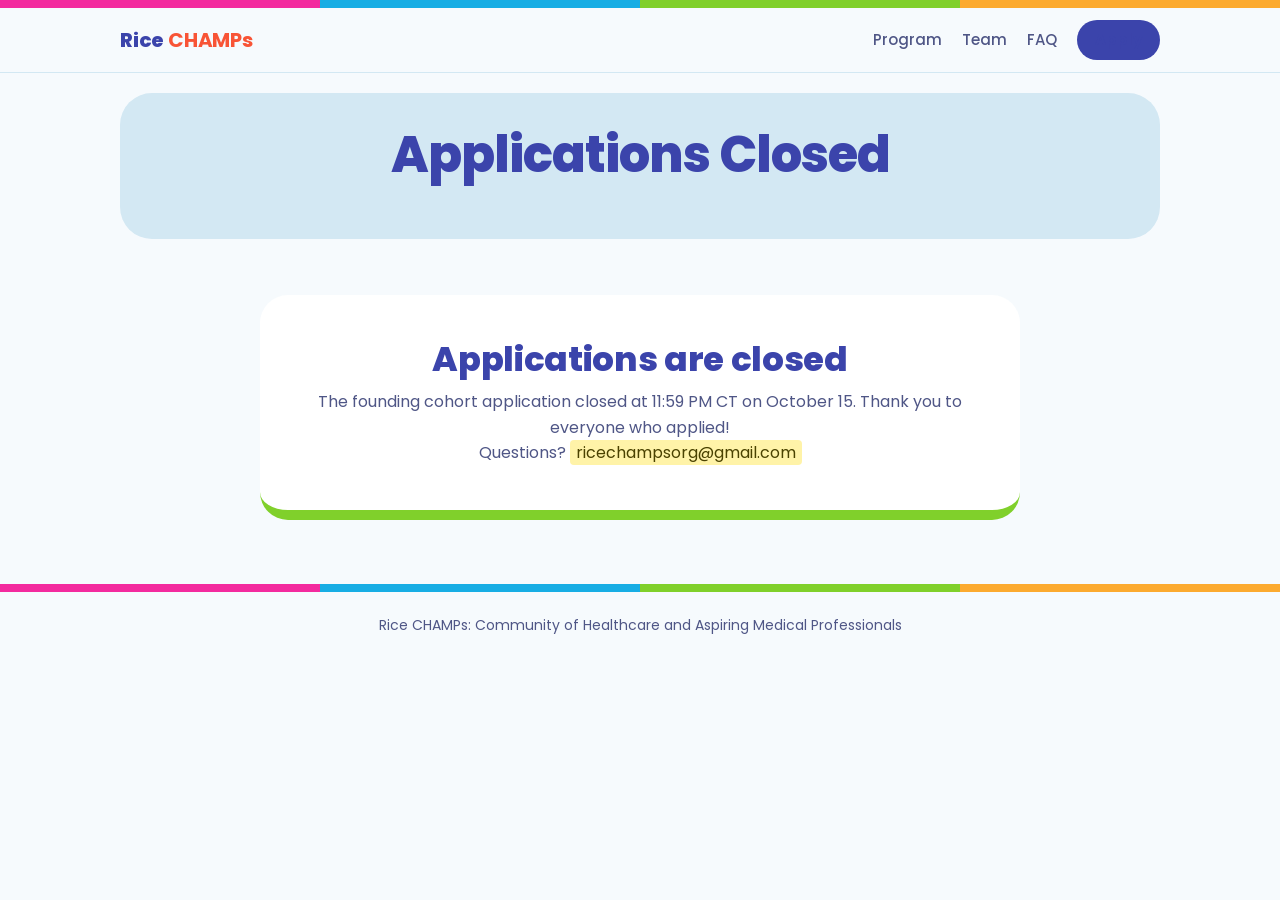
==== apply.html @ 270c8182 "Add files via upload" ====
<!DOCTYPE html>
<html lang="en">
<head>
<meta charset="utf-8">
<meta name="viewport" content="width=device-width, initial-scale=1, viewport-fit=cover">
<title>Apply | Rice CHAMPs</title>
<meta name="description" content="Apply to the Rice CHAMPs founding cohort by October 15.">
<meta property="og:title" content="Apply | Rice CHAMPs">
<meta property="og:description" content="Apply to the Rice CHAMPs founding cohort by October 15.">
<link rel="icon" type="image/png" href="logo.png">
<link rel="preconnect" href="https://fonts.googleapis.com">
<link rel="preconnect" href="https://fonts.gstatic.com" crossorigin>
<link href="https://fonts.googleapis.com/css2?family=Poppins:wght@400;500;600;700;800&display=swap" rel="stylesheet">
<link rel="stylesheet" href="style.css">
</head>
<body>
<div class="stripe"></div>
<header class="nav"><div class="wrap">
<a class="brand" href="index.html">Rice <b>CHAMPs</b></a>
<nav><a href="program.html">Program</a><a href="team.html">Team</a><a href="faq.html">FAQ</a><a class="pill" href="apply.html" aria-current="page">Apply</a></nav>
</div></header>
<main>
<div class="wrap">
<div class="hero small">
<h1 id="heroTitle">Rice CHAMPs Founding Cohort Application</h1>
<div class="chips" id="heroChips" style="margin:0 0 14px"><span class="chip">Due October 15</span><span class="chip">Interviews October 20</span><span class="chip">Decisions October 25</span></div>
<p class="sub" id="heroSub">Takes about 10 minutes. Volunteer at Children’s Memorial Hermann, TIRR Memorial Hermann, or rank both.</p>
</div>

<section class="formwrap">
<form id="app" novalidate>
<fieldset>
<legend>Which roles would you like to join?</legend>
<p class="hint">Select all that apply.</p>
<div class="tiles" id="roles">
<label class="tile"><input type="checkbox" name="role" value="Pediatric Volunteer" data-k="vol"><span class="box"><span><b>Volunteer</b><small>CMH: 4 hrs/week. TIRR Memorial Hermann: 3 hrs/week</small></span><i>&#10003;</i></span></label>
<label class="tile"><input type="checkbox" name="role" value="Education Committee" data-k="edu"><span class="box"><span><b>Education Committee</b><small>1 to 2 hrs/week</small></span><i>&#10003;</i></span></label>
<label class="tile"><input type="checkbox" name="role" value="Outreach Committee" data-k="out"><span class="box"><span><b>Outreach Committee</b><small>1 to 2 hrs/week</small></span><i>&#10003;</i></span></label>
<label class="tile"><input type="checkbox" name="role" value="Socials Committee" data-k="soc"><span class="box"><span><b>Socials Committee</b><small>1 to 2 hrs/week</small></span><i>&#10003;</i></span></label>
</div>
<p class="err" id="roleerr" role="alert"></p>
</fieldset>

<fieldset class="sec" data-show="vol">
<legend>Which volunteer program?</legend>
<p class="hint">Choose one program, or rank both. You'll receive one placement, based on your interview, your ranking, and each hospital's capacity.</p>
<div class="tiles" id="programs">
<label class="tile"><input type="radio" name="program" value="CMH Only" data-p="cmh" data-req><span class="box"><span><b>CMH only</b><small>Children's Memorial Hermann. Two 2-hour shifts, Mon to Sat, 9 AM to 7 PM</small></span><i>&#10003;</i></span></label>
<label class="tile"><input type="radio" name="program" value="TIRR MH Only" data-p="tirr" data-req><span class="box"><span><b>TIRR Memorial Hermann only</b><small>One 3-hour shift, Mon to Sun. In-patient 9 AM to 8 PM, Therapy Gym 9 AM to 4 PM</small></span><i>&#10003;</i></span></label>
<label class="tile"><input type="radio" name="program" value="Both, CMH First Choice" data-p="both" data-req><span class="box"><span><b>Both, CMH first choice</b><small>I'd be happy with either program</small></span><i>&#10003;</i></span></label>
<label class="tile"><input type="radio" name="program" value="Both, TIRR MH First Choice" data-p="both" data-req><span class="box"><span><b>Both, TIRR Memorial Hermann first choice</b><small>I'd be happy with either program</small></span><i>&#10003;</i></span></label>
</div>
<p class="err" id="progerr" role="alert"></p>
</fieldset>

<fieldset>
<legend>About you</legend>
<p class="hint">&nbsp;</p>
<div class="grid2">
<label class="f"><span class="n">Name (First and Last)</span><input id="f-name" required autocomplete="name"></label>
<label class="f"><span class="n">Rice Email</span><input id="f-email" type="email" required autocomplete="email"></label>
<label class="f"><span class="n">College and Expected Graduation Date</span><input id="f-year" required placeholder="e.g. Baker, May 2029"></label>
<label class="f"><span class="n">Phone number</span><input id="f-phone" type="tel" required autocomplete="tel"></label>
</div>
<label class="f" style="margin-top:14px"><span class="n">Major(s) and Minor(s)</span><input id="f-major" required></label>
</fieldset>

<fieldset>
<legend>Your answers</legend>
<p class="hint">Short answers are great. Word limits are shown under each box.</p>
<div class="qs">
<label class="f"><span class="n">Why are you interested in joining Rice CHAMPs? (150 words max)</span><textarea id="f-why" required data-max="150"></textarea></label>
<div class="cq" data-show="cmh" style="--c:var(--pink)">
<p class="lbl" style="font-size:17px">CMH volunteer questions</p>
<fieldset class="yn"><legend class="n">CMH shifts: Mon to Sat, 9 AM to 7 PM. Can you commit to two 2-hour shifts per week in spring semester?</legend>
<label class="chk"><input type="radio" name="cmhok" value="Yes" data-req><span>Yes</span></label>
<label class="chk"><input type="radio" name="cmhok" value="No" data-req><span>No</span></label></fieldset>
<label class="f"><span class="n">The CMH program focuses on providing companionship, comfort, and emotional support to children and their families. Describe a time when you helped someone feel supported during a difficult or stressful situation. (150 words max)</span><textarea id="f-supported" data-req data-max="150"></textarea></label>
</div>

<div class="cq" data-show="tirr" style="--c:var(--blue)">
<p class="lbl" style="font-size:17px">TIRR Memorial Hermann volunteer questions</p>
<fieldset class="yn"><legend class="n">TIRR MH shifts: Mon to Sun, 9 AM to 8 PM for in-patient shifts and 9 AM to 4 PM for Therapy Gym shifts. Can you commit to one 3-hour shift per week in spring semester?</legend>
<label class="chk"><input type="radio" name="tirrok" value="Yes" data-req><span>Yes</span></label>
<label class="chk"><input type="radio" name="tirrok" value="No" data-req><span>No</span></label></fieldset>
<label class="f"><span class="n">The TIRR MH program focuses on supporting patients and families through the long, often unpredictable process of rehabilitation after a serious injury or illness. Describe a time when you stayed patient and supportive while someone worked through a slow or discouraging process, and what you learned from it. (150 words max)</span><textarea id="f-tirrwhy" data-req data-max="150"></textarea></label>
</div>
<div class="cq" data-show="edu" style="--c:var(--blue)"><label class="f"><span class="n">Education Committee: Why are you interested, and what would you bring? (100 words max)</span><textarea data-req data-max="100"></textarea></label></div>
<div class="cq" data-show="out" style="--c:var(--green)"><label class="f"><span class="n">Outreach Committee: Why are you interested, and what would you bring? (100 words max)</span><textarea data-req data-max="100"></textarea></label></div>
<div class="cq" data-show="soc" style="--c:var(--orange)"><label class="f"><span class="n">Socials Committee: Why are you interested, and what would you bring? (100 words max)</span><textarea data-req data-max="100"></textarea></label></div>
<label class="f"><span class="n">List any extracurriculars or commitments you have this year.</span><textarea id="f-extra" required></textarea></label>
</div>
</fieldset>

<div style="text-align:center"><p class="err" id="submiterr" role="alert"></p><button class="btn" id="sendbtn" type="submit">Submit application</button></div>
</form>

<div class="thanks" id="thanks" role="status">
<h2>Thanks for applying!</h2>
<p>We’ll be in touch about interviews, which take place on October 20.<br>Questions? <span class="ph">ricechampsorg@gmail.com</span></p>
</div>

<div class="thanks" id="closed" role="status">
<h2>Applications are closed</h2>
<p>The founding cohort application closed at 11:59 PM CT on October 15. Thank you to everyone who applied!<br>Questions? <span class="ph">ricechampsorg@gmail.com</span></p>
</div>
</section>
</div>
</main>
<footer>
<div class="stripe"></div>
<div class="wrap">Rice CHAMPs: Community of Healthcare and Aspiring Medical Professionals</div>
</footer>
<script>
(function(){
/* Google Form connection. To point this page at a different form, change FORM_ID and the entry numbers in E.
   Entries that still say REPLACE are skipped on submit (see the README). */
var FORM_ID="1FAIpQLSfZivrpBeLIXBJGRTUkiM7w1sM0OLi4kdmDIhiNzU_HVJN_ig";
var POST_URL="https://docs.google.com/forms/d/e/"+FORM_ID+"/formResponse";
var VIEW_URL="https://docs.google.com/forms/d/e/"+FORM_ID+"/viewform";
var E={name:"entry.2005620554",email:"entry.1045781291",year:"entry.1065046570",phone:"entry.1166974658",major:"entry.839337160",roles:"entry.304485123",why:"entry.699560844",supported:"entry.2024790593",committees:"entry.376921666",extra:"entry.1954516655",
  program:"entry.343172520",cmhOk:"entry.890482014",tirrOk:"entry.2093796959",tirrWhy:"entry.489434499"};

var form=document.getElementById('app'),boxes=[].slice.call(form.querySelectorAll('input[name=role]')),
    radios=[].slice.call(form.querySelectorAll('input[name=program]')),
    err=document.getElementById('roleerr'),perr=document.getElementById('progerr'),serr=document.getElementById('submiterr'),btn=document.getElementById('sendbtn');

/* Application deadline: 12:00 AM Central Time on October 16, 2026 (CDT, UTC-5). */
var DEADLINE=new Date('2026-10-16T00:00:00-05:00').getTime();
var closedBox=document.getElementById('closed');
function isClosed(){return Date.now()>=DEADLINE}
function closeApp(){
  form.style.display='none';
  document.getElementById('thanks').classList.remove('on');
  document.getElementById('heroChips').style.display='none';
  document.getElementById('heroSub').style.display='none';
  document.getElementById('heroTitle').textContent='Applications Closed';
  closedBox.classList.add('on');
}
if(isClosed())closeApp();
else setInterval(function(){if(isClosed())closeApp()},30000);

function words(s){s=s.trim();return s?s.split(/\s+/).length:0}
function val(id){return document.getElementById(id).value.trim()}
function picked(k){return boxes.some(function(b){return b.dataset.k===k&&b.checked})}
function program(){var r=radios.filter(function(x){return x.checked})[0];return r?r.value:''}
function checked(n){var r=form.querySelector('input[name='+n+']:checked');return r?r.value:''}
function pk(){var r=radios.filter(function(x){return x.checked})[0];return r?r.dataset.p:''}

[].slice.call(form.querySelectorAll('textarea[data-max]')).forEach(function(t){
  var max=+t.dataset.max,c=document.createElement('span');c.className='wc';t.parentNode.appendChild(c);
  function upd(){var n=words(t.value);c.textContent=n+' / '+max+' words';c.classList.toggle('over',n>max)}
  t.addEventListener('input',upd);upd();
});

function sync(){
  var vol=picked('vol'),p=pk();
  var on={vol:vol,cmh:vol&&(p==='cmh'||p==='both'),tirr:vol&&(p==='tirr'||p==='both'),
          edu:picked('edu'),out:picked('out'),soc:picked('soc')};
  [].slice.call(form.querySelectorAll('[data-show]')).forEach(function(el){
    var show=on[el.dataset.show];
    el.classList.toggle('on',show);
    [].slice.call(el.querySelectorAll('[data-req]')).forEach(function(f){f.required=show});
  });
  if(boxes.some(function(b){return b.checked}))err.textContent='';
  if(p)perr.textContent='';
}
boxes.forEach(function(b){b.addEventListener('change',sync)});
radios.forEach(function(r){r.addEventListener('change',sync)});
sync();

form.addEventListener('submit',function(e){
  e.preventDefault();serr.textContent='';
  if(isClosed()){closeApp();return;}
  var chosen=boxes.filter(function(b){return b.checked});
  if(!chosen.length){err.textContent='Select at least one role to continue.';document.getElementById('roles').scrollIntoView({behavior:'smooth',block:'center'});return;}
  if(picked('vol')&&!program()){perr.textContent='Choose a volunteer program, or rank both.';document.getElementById('programs').scrollIntoView({behavior:'smooth',block:'center'});return;}
  if(!form.checkValidity()){form.reportValidity();return;}
  var tooLong=[].slice.call(form.querySelectorAll('textarea[data-max]')).filter(function(t){return t.offsetParent!==null&&words(t.value)>+t.dataset.max});
  if(tooLong.length){serr.textContent='One or more answers are over the word limit. Please shorten them and try again.';tooLong[0].focus();return;}

  var p=new URLSearchParams();
  function add(k,v){if(E[k]&&E[k].indexOf('REPLACE')===-1)p.append(E[k],v);else console.warn('Form entry not set up yet, skipped:',k)}
  add('name',val('f-name'));add('email',val('f-email'));add('year',val('f-year'));
  add('phone',val('f-phone'));add('major',val('f-major'));
  chosen.forEach(function(b){add('roles',b.value)});
  add('why',val('f-why'));
  if(picked('vol')){
    var prog=pk();
    add('program',program());
    if(prog==='cmh'||prog==='both'){
      add('cmhOk',checked('cmhok'));
      add('supported',val('f-supported'));
    }
    if(prog==='tirr'||prog==='both'){
      add('tirrOk',checked('tirrok'));
      add('tirrWhy',val('f-tirrwhy'));
    }
  }
  var parts=[];
  chosen.forEach(function(b){
    if(b.dataset.k==='vol')return;
    var t=form.querySelector('.cq[data-show="'+b.dataset.k+'"] textarea').value.trim();
    parts.push(b.value+': '+t);
  });
  if(parts.length)add('committees',parts.join('\n\n'));
  add('extra',val('f-extra'));

  btn.disabled=true;btn.textContent='Sending...';
  fetch(POST_URL,{method:'POST',mode:'no-cors',body:p}).then(function(){
    form.style.display='none';
    var t=document.getElementById('thanks');t.classList.add('on');t.scrollIntoView({behavior:'smooth',block:'center'});
  }).catch(function(){
    btn.disabled=false;btn.textContent='Submit application';
    serr.innerHTML='Something went wrong sending your application. Please try again, or <a href="'+VIEW_URL+'">apply through our backup form</a>.';
  });
});
})();
</script>
</body>
</html>
---- style.css ----
/* Rice CHAMPs site styles. Brand colors and fonts live in :root at the top. */
:root{--bg:#f6fafd;--surface:#fff;--text:#232a63;--muted:#4f5686;--head:#3b44ab;--line:#d3e8f3;
--pink:#f32a9e;--blue:#17ade4;--green:#80d02b;--orange:#fcaa2f;--red:#f85436;--indigo:#3b44ab;
box-sizing:border-box;padding-top:env(safe-area-inset-top,0px);padding-bottom:env(safe-area-inset-bottom,0px);}
@media (prefers-color-scheme:dark){:root:not([data-theme="light"]){--bg:#12163a;--surface:#1c2150;--text:#e9ecff;--muted:#b6bbe6;--head:#b9bfff;--line:#2c3270}}
:root[data-theme="dark"]{--bg:#12163a;--surface:#1c2150;--text:#e9ecff;--muted:#b6bbe6;--head:#b9bfff;--line:#2c3270}
html{scroll-padding-top:calc(env(safe-area-inset-top,0px) + 72px);scroll-behavior:smooth}
*,*::before,*::after{box-sizing:border-box}
body{margin:0;background:var(--bg);color:var(--text);font-family:'Poppins',system-ui,-apple-system,'Segoe UI',Roboto,sans-serif;line-height:1.6;font-size:16px}
a{color:inherit}
:focus-visible{outline:3px solid var(--blue);outline-offset:3px;border-radius:6px}
.stripe{height:8px;background:linear-gradient(90deg,var(--pink) 0 25%,var(--blue) 25% 50%,var(--green) 50% 75%,var(--orange) 75%)}
.wrap{max-width:1080px;margin:0 auto;padding:0 20px}
header.nav{position:sticky;top:env(safe-area-inset-top,0px);z-index:5;background:var(--bg);border-bottom:1px solid var(--line)}
header.nav .wrap{display:flex;align-items:center;justify-content:space-between;gap:16px;height:64px}
.brand{font-weight:800;font-size:20px;color:var(--head);text-decoration:none;letter-spacing:-.01em}
.brand b{color:var(--red)}
nav{display:flex;align-items:center;gap:20px;font-weight:500;font-size:15px}
nav a{text-decoration:none;color:var(--muted)}
nav a:hover{color:var(--head)}
nav a.pill{background:var(--indigo);color:#fff;padding:8px 18px;border-radius:999px;font-weight:600}
nav a.pill:hover{background:var(--pink);color:#fff}
@media(max-width:600px){
header.nav{position:static}
header.nav .wrap{height:auto;flex-wrap:wrap;justify-content:center;gap:6px 16px;padding-top:10px;padding-bottom:10px}
nav{width:100%;justify-content:center;gap:18px;font-size:14px}
nav a.pill{padding:6px 16px}
}
.hero{background:#d3e8f3;color:#232a63;border-radius:32px;margin:20px auto 0;max-width:1080px;padding:40px 24px 44px;text-align:center}
.hero img{width:min(240px,60vw);height:auto;display:block;margin:0 auto 8px}
.hero h1{font-size:clamp(28px,5vw,50px);line-height:1.15;font-weight:800;letter-spacing:-.02em;color:#3b44ab;margin:14px auto 16px;max-width:820px}
.hero p.sub{font-size:clamp(16px,2vw,19px);max-width:620px;margin:0 auto 22px;color:#2b3270}
.chips{display:flex;flex-wrap:wrap;gap:10px;justify-content:center;margin-bottom:26px}
.chip{padding:7px 16px;border-radius:999px;font-weight:600;font-size:14px;color:#1a1f4d}
.chip:nth-child(1){background:#ff9fd3}.chip:nth-child(2){background:#8fdcff}.chip:nth-child(3){background:#fdd08a}
.btn{display:inline-block;background:#3b44ab;color:#fff;text-decoration:none;font-weight:700;font-size:18px;padding:15px 40px;border-radius:999px;border:0;cursor:pointer;font-family:inherit;box-shadow:0 5px 0 #262c7d;transition:transform .12s,box-shadow .12s}
.btn:hover{transform:translateY(2px);box-shadow:0 3px 0 #262c7d}
.hero .meet{margin:24px auto 0;font-size:15px;color:#2b3270;max-width:560px}
section{padding:56px 0 0}
h2{font-size:clamp(24px,3.5vw,34px);line-height:1.2;font-weight:800;color:var(--head);margin:0 0 20px;letter-spacing:-.01em}
.trio{display:grid;grid-template-columns:repeat(3,1fr);gap:18px;margin-top:32px}
.fact{background:var(--surface);border-radius:20px;padding:22px 22px 26px;border-bottom:8px solid var(--c)}
.fact h3{margin:0 0 6px;font-size:18px;font-weight:700;color:var(--c)}
.fact p{margin:0;color:var(--muted);font-size:15px}
.fact:nth-child(1){--c:var(--pink)}.fact:nth-child(2){--c:var(--blue)}.fact:nth-child(3){--c:#5fa11a}
@media(prefers-color-scheme:dark){:root:not([data-theme="light"]) .fact:nth-child(3){--c:var(--green)}}
.roles{display:grid;gap:14px}
.role{display:grid;grid-template-columns:auto 1fr;gap:0 18px;align-items:start;background:var(--surface);border-radius:20px;padding:20px 22px;border-left:10px solid var(--c)}
.role h3{margin:0;font-size:19px;font-weight:700;color:var(--head)}
.role p{margin:4px 0 0;color:var(--muted);font-size:15px}
.role .hrs{grid-row:1/3;grid-column:2;justify-self:end}
.role{grid-template-columns:1fr auto}
.role .hrs{grid-column:2;grid-row:1;font-weight:600;font-size:13px;background:var(--line);color:var(--head);padding:4px 12px;border-radius:999px;white-space:nowrap}
.role p{grid-column:1/-1}
.role:nth-child(1){--c:var(--pink)}.role:nth-child(2){--c:var(--blue)}.role:nth-child(3){--c:var(--green)}.role:nth-child(4){--c:var(--orange)}.role:nth-child(5){--c:var(--red)}
.steps{list-style:none;margin:0;padding:0;display:grid;grid-template-columns:repeat(5,1fr);gap:14px;position:relative}
.steps::before{content:"";position:absolute;left:10%;right:10%;top:13px;height:4px;background:var(--line);border-radius:4px}
.steps li{position:relative;text-align:center;padding-top:40px}
.steps li::before{content:"";position:absolute;top:4px;left:50%;transform:translateX(-50%);width:22px;height:22px;border-radius:50%;background:var(--c);border:4px solid var(--bg)}
.steps li:nth-child(1){--c:var(--pink)}.steps li:nth-child(2){--c:var(--blue)}.steps li:nth-child(3){--c:var(--green)}.steps li:nth-child(4){--c:var(--orange)}.steps li:nth-child(5){--c:var(--red)}
.steps strong{display:block;font-size:17px;color:var(--head);font-weight:700}
.steps span{font-size:14px;color:var(--muted);display:block;line-height:1.45;margin-top:2px}
.note{margin:26px 0 0;font-weight:500;color:var(--muted);max-width:640px}
@media(max-width:760px){.trio{grid-template-columns:1fr}
.steps{grid-template-columns:1fr;gap:18px}.steps::before{left:11px;right:auto;top:8px;bottom:8px;width:4px;height:auto}
.steps li{text-align:left;padding:0 0 0 44px}.steps li::before{left:0;top:2px;transform:none}}
.founding{max-width:700px}
.founding p{font-size:18px;margin:0;color:var(--text)}
.gbm{background:#3b44ab;color:#fff;border-radius:32px;padding:38px 24px;text-align:center;margin-top:56px}
.gbm small{display:block;color:#fcaa2f;font-weight:600;font-size:15px}
.gbm .date{font-size:clamp(28px,5vw,44px);font-weight:800;line-height:1.15;margin:6px 0 4px}
.gbm .time{font-weight:600;font-size:18px}
.gbm p{margin:12px auto 0;max-width:520px;color:#dfe2ff;font-size:15px}
.close{text-align:center}
.close p{color:var(--muted);margin:0 0 22px}
.email{display:flex;flex-wrap:wrap;gap:10px;justify-content:center;margin-top:34px}
.email input{font:inherit;padding:12px 20px;border-radius:999px;border:2px solid var(--line);background:var(--surface);color:var(--text);min-width:min(300px,100%)}
.email button{font:inherit;font-weight:600;padding:12px 24px;border-radius:999px;border:2px solid var(--indigo);background:transparent;color:var(--head);cursor:pointer}
.email button:hover{background:var(--indigo);color:#fff}
footer{margin-top:64px}
footer .wrap{padding:22px 20px 26px;text-align:center;color:var(--muted);font-size:14px}
@media(prefers-reduced-motion:reduce){*{transition:none!important;scroll-behavior:auto!important}}

nav a[aria-current]{color:var(--head);font-weight:700}
.hero.small{padding:34px 24px 38px}
.hero.small h1{margin-top:0}
.hero.small p.sub{margin-bottom:0}
.rolecard{background:var(--surface);border-radius:22px;padding:24px 26px;border-left:10px solid var(--c);display:grid;gap:6px}
.rolecard .top{display:flex;flex-wrap:wrap;justify-content:space-between;gap:8px 16px;align-items:center}
.rolecard h3{margin:0;font-size:21px;font-weight:700;color:var(--head)}
.rolecard .hrs{font-weight:600;font-size:13px;background:var(--line);color:var(--head);padding:4px 12px;border-radius:999px;white-space:nowrap}
.rolecard p{margin:0;color:var(--muted);max-width:68ch}
.rolecard .tag{font-weight:600;font-size:14px;color:var(--c)}
.rolecard:nth-of-type(1){--c:var(--pink)}.rolecard:nth-of-type(2){--c:var(--blue)}.rolecard:nth-of-type(3){--c:#5fa11a}.rolecard:nth-of-type(4){--c:#d98a0b}.rolecard:nth-of-type(5){--c:var(--red)}
@media(prefers-color-scheme:dark){:root:not([data-theme="light"]) .rolecard:nth-of-type(3){--c:var(--green)}:root:not([data-theme="light"]) .rolecard:nth-of-type(4){--c:var(--orange)}}
.lead{font-size:18px;max-width:68ch;margin:0 0 6px}
.checks{list-style:none;margin:20px 0 0;padding:0;display:grid;grid-template-columns:repeat(2,1fr);gap:14px}
.checks li{background:var(--surface);border-radius:18px;padding:16px 18px 16px 58px;position:relative;font-weight:600;color:var(--head)}
.checks li::before{content:"\2713";position:absolute;left:16px;top:50%;transform:translateY(-50%);width:30px;height:30px;border-radius:50%;background:var(--c);color:#fff;display:grid;place-items:center;font-weight:800;font-size:16px}
.checks li:nth-child(1){--c:var(--pink)}.checks li:nth-child(2){--c:var(--blue)}.checks li:nth-child(3){--c:#5fa11a}.checks li:nth-child(4){--c:#d98a0b}
@media(max-width:600px){.checks{grid-template-columns:1fr}}
.gbm.left{text-align:left}
.gbm.left h2{color:#fff;margin:0 0 12px}
.gbm.left p{margin:0;max-width:62ch;color:#e6e8ff;font-size:17px}
.apply-cta{text-align:center}
.apply-cta p{color:var(--muted);margin:0 0 22px}

.hero.story p.sub{margin:0 auto 14px;max-width:640px;font-size:clamp(17px,2.2vw,20px)}
.hero.story p.sub:last-child{margin-bottom:0;font-weight:600;color:#3b44ab}
.team{display:grid;grid-template-columns:repeat(3,1fr);gap:18px}
.person{background:var(--surface);border-radius:22px;padding:26px 22px 28px;text-align:center;border-bottom:8px solid var(--c)}
.person .photo{width:120px;height:120px;border-radius:50%;margin:0 auto 16px;border:4px dashed var(--c);display:grid;place-items:center;color:var(--muted);font-size:14px;font-weight:500;background:var(--bg);overflow:hidden}
.person .photo.has img{width:100%;height:100%;object-fit:cover;display:block}
.person h3{margin:0;font-size:20px;font-weight:700;color:var(--head)}
.person .role-t{font-weight:600;font-size:14px;color:var(--c);margin:2px 0 10px}
.person p{margin:0;color:var(--muted);font-size:15px}
.person:nth-child(1){--c:var(--pink)}.person:nth-child(2){--c:var(--blue)}.person:nth-child(3){--c:#5fa11a}
@media(prefers-color-scheme:dark){:root:not([data-theme="light"]) .person:nth-child(3){--c:var(--green)}}
@media(max-width:760px){.team{grid-template-columns:1fr}}
.contact{display:flex;flex-wrap:wrap;gap:12px}
.contact span{background:var(--surface);border-radius:999px;padding:10px 22px;font-weight:600;color:var(--head);border:2px solid var(--line)}
.contact-btn{display:inline-flex;align-items:center;gap:8px;min-height:44px;background:var(--indigo);color:#fff;text-decoration:none;font-weight:600;padding:10px 22px;border-radius:999px;box-shadow:0 4px 0 #262c7d;transition:transform .12s,box-shadow .12s}
.contact-btn:hover{transform:translateY(2px);box-shadow:0 2px 0 #262c7d}
.contact > span{display:flex;align-items:center}

.faq{display:grid;gap:12px;max-width:820px;margin:0 auto}
.faq details{background:var(--surface);border-radius:18px;border-left:10px solid var(--c);overflow:hidden}
.faq summary{list-style:none;cursor:pointer;padding:18px 56px 18px 22px;font-weight:700;font-size:17px;color:var(--head);position:relative}
.faq summary::-webkit-details-marker{display:none}
.faq summary::after{content:"+";position:absolute;right:20px;top:50%;transform:translateY(-50%);width:28px;height:28px;border-radius:50%;background:var(--c);color:#fff;display:grid;place-items:center;font-weight:700;font-size:18px;line-height:1}
.faq details[open] summary::after{content:"\2212"}
.faq .ans{padding:0 22px 20px;color:var(--muted);max-width:66ch}
.faq .ans p{margin:0}
.faq details:nth-child(4n+1){--c:var(--pink)}.faq details:nth-child(4n+2){--c:var(--blue)}.faq details:nth-child(4n+3){--c:#5fa11a}.faq details:nth-child(4n+4){--c:#d98a0b}
@media(prefers-color-scheme:dark){:root:not([data-theme="light"]) .faq details:nth-child(4n+3){--c:var(--green)}:root:not([data-theme="light"]) .faq details:nth-child(4n+4){--c:var(--orange)}}
.ph{background:#fff3a8;color:#4a4200;padding:1px 6px;border-radius:4px}

.formwrap{max-width:760px;margin:0 auto}
fieldset{border:0;margin:0 0 34px;padding:0;min-width:0}
legend,.lbl{font-size:20px;font-weight:800;color:var(--head);margin:0 0 4px;padding:0;display:block}
.hint{color:var(--muted);font-size:14px;margin:0 0 14px}
.tiles{display:grid;gap:12px}
.tile{display:block;position:relative;cursor:pointer}
.tile input{position:absolute;opacity:0;inset:0;width:100%;height:100%;margin:0;cursor:pointer}
.tile span.box{display:flex;align-items:center;justify-content:space-between;gap:12px;background:var(--surface);border:3px solid var(--line);border-left:10px solid var(--c);border-radius:18px;padding:16px 18px}
.tile b{font-weight:700;color:var(--head);font-size:17px}
.tile small{display:block;color:var(--muted);font-size:13px;font-weight:500}
.tile i{flex:none;width:30px;height:30px;border-radius:50%;border:3px solid var(--line);display:grid;place-items:center;color:transparent;font-style:normal;font-weight:800}
.tile input:checked + .box{border-color:var(--c);background:var(--surface)}
.tile input:checked + .box i{background:var(--c);border-color:var(--c);color:#fff}
.tile input:focus-visible + .box{outline:3px solid var(--blue);outline-offset:3px}
.tile:nth-child(1){--c:var(--pink)}.tile:nth-child(2){--c:var(--blue)}.tile:nth-child(3){--c:#5fa11a}.tile:nth-child(4){--c:#d98a0b}
@media(prefers-color-scheme:dark){:root:not([data-theme="light"]) .tile:nth-child(3){--c:var(--green)}:root:not([data-theme="light"]) .tile:nth-child(4){--c:var(--orange)}}
.grid2{display:grid;grid-template-columns:1fr 1fr;gap:14px}
@media(max-width:600px){.grid2{grid-template-columns:1fr}}
.f{display:block}
.f span.n{display:block;font-weight:600;font-size:15px;color:var(--text);margin-bottom:5px}
.f input,.f select,.f textarea{width:100%;font:inherit;font-size:16px;padding:12px 16px;border-radius:14px;border:2px solid var(--line);background:var(--surface);color:var(--text)}
.f textarea{min-height:96px;resize:vertical}
.f input:focus,.f select:focus,.f textarea:focus{outline:3px solid var(--blue);outline-offset:1px;border-color:var(--blue)}
.qs{display:grid;gap:18px}
.cq{display:none;gap:14px;padding:16px 18px;background:var(--surface);border-radius:18px;border-left:10px solid var(--c)}
.cq.on{display:grid}
.err{color:#d6336c;font-weight:600;font-size:14px;margin:10px 0 0;min-height:1em}
@media(prefers-color-scheme:dark){.err{color:#ff8fbd}}
.thanks{display:none;text-align:center;background:var(--surface);border-radius:28px;padding:44px 24px;border-bottom:10px solid var(--green)}
.thanks.on{display:block}
.thanks h2{margin-bottom:10px}
.thanks p{margin:0;color:var(--muted)}
.ph{background:#fff3a8;color:#4a4200;padding:1px 6px;border-radius:4px}

.wc{display:block;font-size:13px;color:var(--muted);margin-top:4px;text-align:right}
.wc.over{color:#d6336c;font-weight:600}
.err a{color:inherit}
.btn:disabled{opacity:.6;cursor:wait}
.person:nth-child(4){--c:var(--pink)}.person:nth-child(5){--c:var(--blue)}.person:nth-child(6){--c:#5fa11a}
@media(prefers-color-scheme:dark){:root:not([data-theme="light"]) .person:nth-child(6){--c:var(--green)}}

.rolecard .when{font-size:14px;font-weight:600;color:var(--head)}
.sec{display:none;margin:0 0 34px}
.sec.on{display:block}
.chk{display:flex;gap:12px;align-items:flex-start;font-size:15px;color:var(--text);cursor:pointer}
.chk input{flex:none;width:20px;height:20px;margin:3px 0 0;accent-color:var(--indigo)}
.cq .hint{margin:0}
fieldset.yn{margin:0;display:grid;gap:8px}
fieldset.yn legend.n{font-weight:600;font-size:15px;color:var(--text);margin-bottom:6px}

.qs .sec{margin:0}
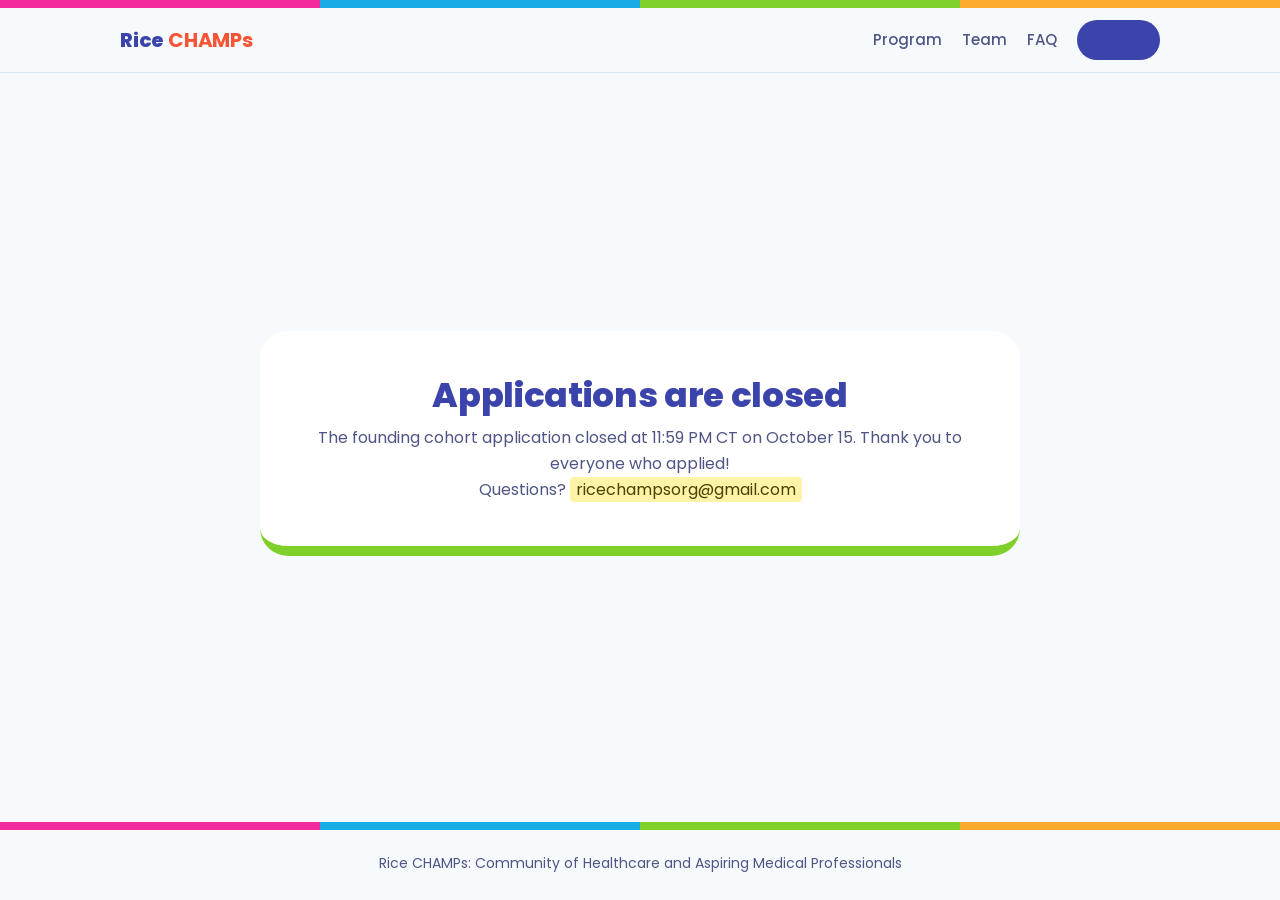
==== commit 1492e9c8: "Add files via upload" ====
--- a/apply.html
+++ b/apply.html
@@ -12,6 +12,17 @@
 <link rel="preconnect" href="https://fonts.gstatic.com" crossorigin>
 <link href="https://fonts.googleapis.com/css2?family=Poppins:wght@400;500;600;700;800&display=swap" rel="stylesheet">
 <link rel="stylesheet" href="style.css">
+<style>
+/* Sticky footer: footer sits at the bottom of the viewport even on short pages */
+body{min-height:100vh;min-height:100dvh;display:flex;flex-direction:column}
+body>*{flex-shrink:0}
+body>main{flex:1 0 auto}
+/* Closed state: hide the hero and center the closed card horizontally and vertically */
+body.is-closed>main{display:flex;align-items:center;justify-content:center}
+body.is-closed>main>.wrap{width:100%}
+body.is-closed .hero{display:none}
+body.is-closed #closed{margin-left:auto;margin-right:auto}
+</style>
 </head>
 <body>
 <div class="stripe"></div>
@@ -132,13 +143,19 @@
 function closeApp(){
   form.style.display='none';
   document.getElementById('thanks').classList.remove('on');
-  document.getElementById('heroChips').style.display='none';
-  document.getElementById('heroSub').style.display='none';
-  document.getElementById('heroTitle').textContent='Applications Closed';
   closedBox.classList.add('on');
+  document.body.classList.add('is-closed');
+  window.scrollTo(0,0);
 }
-if(isClosed())closeApp();
-else setInterval(function(){if(isClosed())closeApp()},30000);
+function check(){if(isClosed())closeApp()}
+check();
+if(!isClosed()){
+  setInterval(check,15000);
+  /* Background tabs throttle timers, so also re-check the moment someone returns to the tab */
+  document.addEventListener('visibilitychange',check);
+  window.addEventListener('focus',check);
+  window.addEventListener('pageshow',check);
+}
 
 function words(s){s=s.trim();return s?s.split(/\s+/).length:0}
 function val(id){return document.getElementById(id).value.trim()}
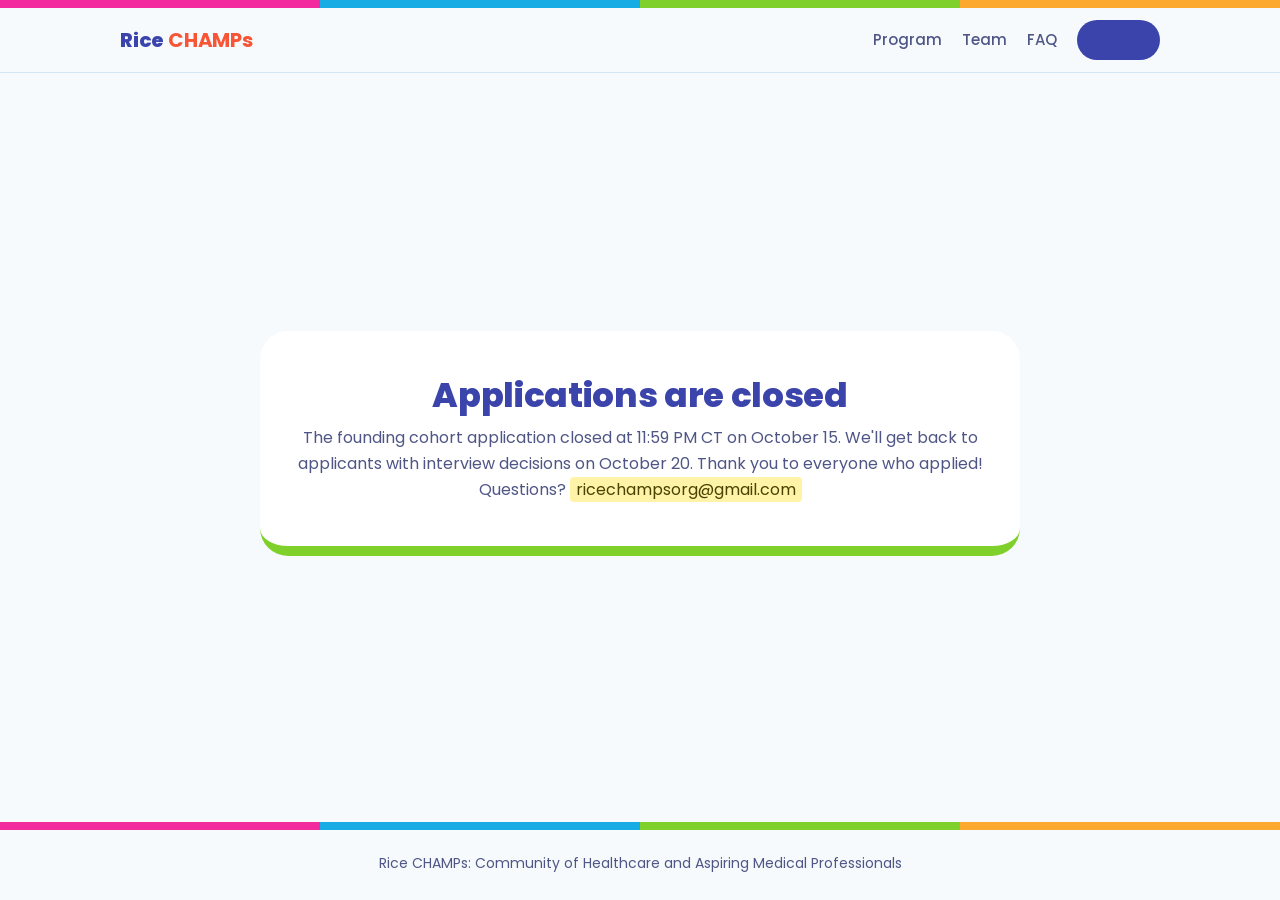
==== commit 352eba64: "Update apply.html to close apps" ====
--- a/apply.html
+++ b/apply.html
@@ -113,7 +113,7 @@
 
 <div class="thanks" id="closed" role="status">
 <h2>Applications are closed</h2>
-<p>The founding cohort application closed at 11:59 PM CT on October 15. Thank you to everyone who applied!<br>Questions? <span class="ph">ricechampsorg@gmail.com</span></p>
+<p>The founding cohort application closed at 11:59 PM CT on October 15. We'll get back to applicants with interview decisions on October 20. Thank you to everyone who applied!<br>Questions? <span class="ph">ricechampsorg@gmail.com</span></p>
 </div>
 </section>
 </div>
